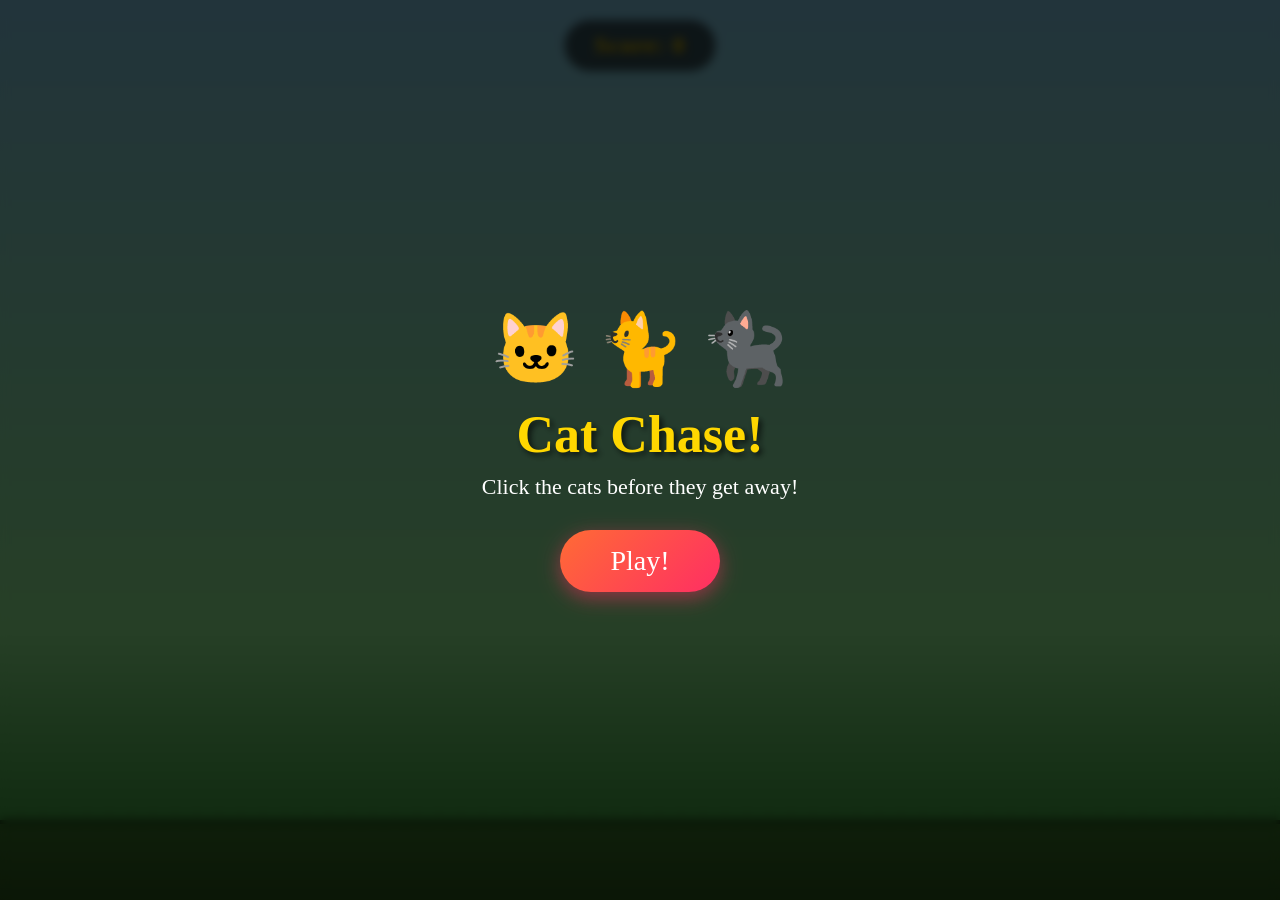
==== cat-game/index.html @ 6b372869 "Add Cat Chase! - interactive Tom & Jerry style cat clicking game Standalone web game where cats spaw" ====
<!DOCTYPE html>
<html lang="en">
<head>
<meta charset="UTF-8">
<meta name="viewport" content="width=device-width, initial-scale=1.0">
<title>Cat Chase! - Tom & Jerry Style</title>
<style>
  * { margin: 0; padding: 0; box-sizing: border-box; }

  body {
    overflow: hidden;
    background: linear-gradient(180deg, #87CEEB 0%, #98FB98 70%, #228B22 100%);
    height: 100vh;
    width: 100vw;
    cursor: url('data:image/svg+xml;utf8,<svg xmlns="http://www.w3.org/2000/svg" width="32" height="32" viewBox="0 0 32 32"><text y="28" font-size="28">🖐️</text></svg>') 16 16, auto;
    font-family: 'Comic Sans MS', 'Chalkboard SE', cursive;
    user-select: none;
  }

  #game-area {
    position: relative;
    width: 100vw;
    height: 100vh;
    overflow: hidden;
  }

  /* Ground */
  #ground {
    position: absolute;
    bottom: 0;
    width: 100%;
    height: 80px;
    background: linear-gradient(0deg, #2d5a1b, #3a7a2a);
    border-top: 4px solid #1a3d10;
  }
  #ground::before {
    content: '';
    position: absolute;
    top: -15px;
    width: 100%;
    height: 20px;
    background: repeating-linear-gradient(90deg, transparent, transparent 20px, #3a7a2a55 20px, #3a7a2a55 22px);
  }

  /* Clouds */
  .cloud {
    position: absolute;
    background: white;
    border-radius: 50px;
    opacity: 0.8;
    animation: drift linear infinite;
  }
  @keyframes drift {
    from { transform: translateX(-200px); }
    to { transform: translateX(calc(100vw + 200px)); }
  }

  /* Score */
  #score-board {
    position: fixed;
    top: 20px;
    left: 50%;
    transform: translateX(-50%);
    background: rgba(0,0,0,0.6);
    color: #FFD700;
    padding: 12px 30px;
    border-radius: 50px;
    font-size: 24px;
    font-weight: bold;
    z-index: 100;
    text-shadow: 2px 2px 4px rgba(0,0,0,0.5);
    backdrop-filter: blur(5px);
    letter-spacing: 1px;
  }

  /* Cat */
  .cat {
    position: absolute;
    font-size: 60px;
    cursor: pointer;
    transition: none;
    z-index: 10;
    filter: drop-shadow(2px 4px 3px rgba(0,0,0,0.3));
  }
  .cat:hover {
    filter: drop-shadow(2px 4px 6px rgba(0,0,0,0.5)) brightness(1.1);
  }

  .cat.idle {
    animation: catIdle 1.5s ease-in-out infinite;
  }
  @keyframes catIdle {
    0%, 100% { transform: translateY(0) scaleX(1); }
    50% { transform: translateY(-5px) scaleX(1); }
  }

  .cat.scared-jump {
    animation: scaredJump 0.4s ease-out forwards;
  }
  @keyframes scaredJump {
    0% { transform: translateY(0) scale(1) rotate(0deg); }
    30% { transform: translateY(-120px) scale(1.3) rotate(-15deg); }
    60% { transform: translateY(-100px) scale(1.2) rotate(10deg); }
    100% { transform: translateY(-80px) scale(1.15) rotate(0deg); }
  }

  .cat.run-right {
    animation: runRight 0.8s ease-in forwards;
  }
  @keyframes runRight {
    0% { transform: translateX(0) scaleX(-1) rotate(0deg); opacity: 1; }
    20% { transform: translateX(40px) scaleX(-1) rotate(-10deg); opacity: 1; }
    40% { transform: translateX(120px) scaleX(-1) rotate(5deg); opacity: 1; }
    60% { transform: translateX(280px) scaleX(-1) rotate(-8deg); opacity: 0.8; }
    80% { transform: translateX(500px) scaleX(-1) rotate(3deg); opacity: 0.5; }
    100% { transform: translateX(800px) scaleX(-1) rotate(0deg); opacity: 0; }
  }

  .cat.run-left {
    animation: runLeft 0.8s ease-in forwards;
  }
  @keyframes runLeft {
    0% { transform: translateX(0) scaleX(1) rotate(0deg); opacity: 1; }
    20% { transform: translateX(-40px) scaleX(1) rotate(10deg); opacity: 1; }
    40% { transform: translateX(-120px) scaleX(1) rotate(-5deg); opacity: 1; }
    60% { transform: translateX(-280px) scaleX(1) rotate(8deg); opacity: 0.8; }
    80% { transform: translateX(-500px) scaleX(1) rotate(-3deg); opacity: 0.5; }
    100% { transform: translateX(-800px) scaleX(1) rotate(0deg); opacity: 0; }
  }

  /* Dust cloud effect */
  .dust {
    position: absolute;
    pointer-events: none;
    font-size: 30px;
    opacity: 0;
    z-index: 5;
    animation: dustPoof 0.6s ease-out forwards;
  }
  @keyframes dustPoof {
    0% { opacity: 1; transform: scale(0.5) translateY(0); }
    50% { opacity: 0.7; transform: scale(1.5) translateY(-20px); }
    100% { opacity: 0; transform: scale(2) translateY(-40px); }
  }

  /* Exclamation marks on scare */
  .exclaim {
    position: absolute;
    pointer-events: none;
    font-size: 28px;
    font-weight: bold;
    color: #FF0000;
    z-index: 15;
    animation: exclaimPop 0.5s ease-out forwards;
    text-shadow: 1px 1px 2px rgba(0,0,0,0.5);
  }
  @keyframes exclaimPop {
    0% { opacity: 1; transform: scale(0.3) translateY(0); }
    40% { opacity: 1; transform: scale(1.4) translateY(-40px); }
    100% { opacity: 0; transform: scale(1) translateY(-70px); }
  }

  /* Speed lines */
  .speed-line {
    position: absolute;
    pointer-events: none;
    height: 3px;
    background: linear-gradient(90deg, rgba(0,0,0,0.4), transparent);
    z-index: 4;
    animation: speedFade 0.4s ease-out forwards;
    border-radius: 2px;
  }
  @keyframes speedFade {
    0% { opacity: 1; width: 60px; }
    100% { opacity: 0; width: 120px; }
  }

  /* Intro overlay */
  #intro {
    position: fixed;
    inset: 0;
    background: rgba(0,0,0,0.75);
    display: flex;
    flex-direction: column;
    align-items: center;
    justify-content: center;
    z-index: 1000;
    backdrop-filter: blur(5px);
  }
  #intro h1 {
    font-size: 52px;
    color: #FFD700;
    text-shadow: 3px 3px 6px rgba(0,0,0,0.7);
    margin-bottom: 10px;
  }
  #intro p {
    font-size: 22px;
    color: #fff;
    margin-bottom: 30px;
  }
  #intro button {
    font-family: inherit;
    font-size: 28px;
    padding: 15px 50px;
    border: none;
    border-radius: 50px;
    background: linear-gradient(135deg, #FF6B35, #FF2E63);
    color: #fff;
    cursor: pointer;
    box-shadow: 0 6px 20px rgba(255,46,99,0.5);
    transition: transform 0.2s, box-shadow 0.2s;
  }
  #intro button:hover {
    transform: scale(1.08);
    box-shadow: 0 8px 25px rgba(255,46,99,0.7);
  }
  #intro .cats-preview {
    font-size: 70px;
    margin-bottom: 15px;
    animation: bounce 1s ease-in-out infinite alternate;
  }
  @keyframes bounce {
    from { transform: translateY(0); }
    to { transform: translateY(-15px); }
  }

  /* Combo text */
  .combo-text {
    position: fixed;
    left: 50%;
    top: 40%;
    transform: translate(-50%, -50%);
    font-size: 48px;
    font-weight: bold;
    color: #FF2E63;
    text-shadow: 2px 2px 4px rgba(0,0,0,0.4);
    z-index: 50;
    pointer-events: none;
    animation: comboAnim 0.8s ease-out forwards;
  }
  @keyframes comboAnim {
    0% { opacity: 1; transform: translate(-50%, -50%) scale(0.5); }
    40% { opacity: 1; transform: translate(-50%, -50%) scale(1.3); }
    100% { opacity: 0; transform: translate(-50%, -70%) scale(1); }
  }
</style>
</head>
<body>

<div id="intro">
  <div class="cats-preview">🐱 🐈 🐈‍⬛</div>
  <h1>Cat Chase!</h1>
  <p>Click the cats before they get away!</p>
  <button onclick="startGame()">Play!</button>
</div>

<div id="game-area">
  <div id="score-board">Score: <span id="score">0</span></div>
  <div id="ground"></div>
</div>

<script>
// ---- Audio (Web Audio API - no external files needed) ----
const AudioCtx = window.AudioContext || window.webkitAudioContext;
let audioCtx;

function ensureAudio() {
  if (!audioCtx) audioCtx = new AudioCtx();
}

function playMeow() {
  ensureAudio();
  const ctx = audioCtx;
  const duration = 0.25;

  // Main meow oscillator
  const osc = ctx.createOscillator();
  const gain = ctx.createGain();
  osc.type = 'sine';
  osc.frequency.setValueAtTime(900 + Math.random() * 400, ctx.currentTime);
  osc.frequency.exponentialRampToValueAtTime(500 + Math.random() * 200, ctx.currentTime + duration);
  gain.gain.setValueAtTime(0.35, ctx.currentTime);
  gain.gain.exponentialRampToValueAtTime(0.01, ctx.currentTime + duration);
  osc.connect(gain).connect(ctx.destination);
  osc.start(ctx.currentTime);
  osc.stop(ctx.currentTime + duration);

  // Harmonic for realism
  const osc2 = ctx.createOscillator();
  const gain2 = ctx.createGain();
  osc2.type = 'triangle';
  osc2.frequency.setValueAtTime(1300 + Math.random() * 300, ctx.currentTime);
  osc2.frequency.exponentialRampToValueAtTime(700, ctx.currentTime + duration * 0.8);
  gain2.gain.setValueAtTime(0.15, ctx.currentTime);
  gain2.gain.exponentialRampToValueAtTime(0.01, ctx.currentTime + duration * 0.8);
  osc2.connect(gain2).connect(ctx.destination);
  osc2.start(ctx.currentTime);
  osc2.stop(ctx.currentTime + duration);
}

function playScaredMeow() {
  ensureAudio();
  const ctx = audioCtx;
  const duration = 0.4;

  // High-pitched scared yelp
  const osc = ctx.createOscillator();
  const gain = ctx.createGain();
  osc.type = 'sawtooth';
  osc.frequency.setValueAtTime(600, ctx.currentTime);
  osc.frequency.linearRampToValueAtTime(1800, ctx.currentTime + 0.05);
  osc.frequency.exponentialRampToValueAtTime(400, ctx.currentTime + duration);
  gain.gain.setValueAtTime(0.3, ctx.currentTime);
  gain.gain.setValueAtTime(0.3, ctx.currentTime + 0.1);
  gain.gain.exponentialRampToValueAtTime(0.01, ctx.currentTime + duration);
  osc.connect(gain).connect(ctx.destination);
  osc.start(ctx.currentTime);
  osc.stop(ctx.currentTime + duration);

  // Second yelp slightly delayed
  const osc2 = ctx.createOscillator();
  const gain2 = ctx.createGain();
  osc2.type = 'sine';
  osc2.frequency.setValueAtTime(1200, ctx.currentTime + 0.08);
  osc2.frequency.exponentialRampToValueAtTime(600, ctx.currentTime + duration);
  gain2.gain.setValueAtTime(0, ctx.currentTime);
  gain2.gain.linearRampToValueAtTime(0.25, ctx.currentTime + 0.1);
  gain2.gain.exponentialRampToValueAtTime(0.01, ctx.currentTime + duration);
  osc2.connect(gain2).connect(ctx.destination);
  osc2.start(ctx.currentTime + 0.08);
  osc2.stop(ctx.currentTime + duration);
}

function playRunSound() {
  ensureAudio();
  const ctx = audioCtx;
  // Cartoon running / bongo feet sound
  for (let i = 0; i < 6; i++) {
    const osc = ctx.createOscillator();
    const gain = ctx.createGain();
    osc.type = 'square';
    const t = ctx.currentTime + i * 0.07;
    osc.frequency.setValueAtTime(200 + Math.random() * 100, t);
    osc.frequency.exponentialRampToValueAtTime(80, t + 0.05);
    gain.gain.setValueAtTime(0.15, t);
    gain.gain.exponentialRampToValueAtTime(0.01, t + 0.06);
    osc.connect(gain).connect(ctx.destination);
    osc.start(t);
    osc.stop(t + 0.06);
  }
}

function playComboSound() {
  ensureAudio();
  const ctx = audioCtx;
  const notes = [523, 659, 784, 1047]; // C5, E5, G5, C6
  notes.forEach((freq, i) => {
    const osc = ctx.createOscillator();
    const gain = ctx.createGain();
    osc.type = 'sine';
    const t = ctx.currentTime + i * 0.1;
    osc.frequency.setValueAtTime(freq, t);
    gain.gain.setValueAtTime(0.2, t);
    gain.gain.exponentialRampToValueAtTime(0.01, t + 0.15);
    osc.connect(gain).connect(ctx.destination);
    osc.start(t);
    osc.stop(t + 0.15);
  });
}

// ---- Game State ----
const catEmojis = ['🐱', '🐈', '🐈‍⬛', '😺', '😸', '🙀'];
let score = 0;
let combo = 0;
let comboTimer = null;
let gameRunning = false;
let spawnInterval;
const gameArea = document.getElementById('game-area');
const scoreEl = document.getElementById('score');

// ---- Clouds ----
function spawnCloud() {
  const cloud = document.createElement('div');
  cloud.className = 'cloud';
  const size = 60 + Math.random() * 100;
  cloud.style.width = size + 'px';
  cloud.style.height = (size * 0.5) + 'px';
  cloud.style.top = (10 + Math.random() * 25) + '%';
  cloud.style.left = '-200px';
  const dur = 20 + Math.random() * 30;
  cloud.style.animationDuration = dur + 's';
  gameArea.appendChild(cloud);
  setTimeout(() => cloud.remove(), dur * 1000);
}

// ---- Spawn Cat ----
function spawnCat() {
  if (!gameRunning) return;

  const cat = document.createElement('div');
  cat.className = 'cat idle';
  cat.textContent = catEmojis[Math.floor(Math.random() * catEmojis.length)];

  const groundHeight = 80;
  const catSize = 60;
  const x = 50 + Math.random() * (window.innerWidth - 150);
  const y = window.innerHeight - groundHeight - catSize - Math.random() * (window.innerHeight * 0.5);

  cat.style.left = x + 'px';
  cat.style.top = y + 'px';

  // Random facing direction
  if (Math.random() > 0.5) {
    cat.style.transform = 'scaleX(-1)';
  }

  cat.addEventListener('click', (e) => onCatClick(e, cat));

  gameArea.appendChild(cat);

  // Cat walks away on its own after a while
  const lifespan = 3000 + Math.random() * 4000;
  setTimeout(() => {
    if (cat.parentNode && !cat.dataset.clicked) {
      cat.classList.remove('idle');
      cat.classList.add(Math.random() > 0.5 ? 'run-right' : 'run-left');
      combo = 0; // missed cat resets combo
      setTimeout(() => cat.remove(), 900);
    }
  }, lifespan);
}

// ---- Cat Click Handler ----
function onCatClick(e, cat) {
  if (cat.dataset.clicked) return;
  cat.dataset.clicked = 'true';

  // Score
  combo++;
  const points = combo >= 3 ? combo * 2 : 1;
  score += points;
  scoreEl.textContent = score;

  // Combo reset timer
  clearTimeout(comboTimer);
  comboTimer = setTimeout(() => { combo = 0; }, 2000);

  // Combo text
  if (combo >= 3) {
    playComboSound();
    const comboEl = document.createElement('div');
    comboEl.className = 'combo-text';
    comboEl.textContent = combo + 'x COMBO!';
    document.body.appendChild(comboEl);
    setTimeout(() => comboEl.remove(), 800);
  }

  // Sound: scared meow!
  playScaredMeow();

  // Exclamation marks
  for (let i = 0; i < 3; i++) {
    const ex = document.createElement('div');
    ex.className = 'exclaim';
    ex.textContent = '!';
    ex.style.left = (e.clientX - 15 + (Math.random() - 0.5) * 40) + 'px';
    ex.style.top = (e.clientY - 30 + (Math.random() - 0.5) * 30) + 'px';
    gameArea.appendChild(ex);
    setTimeout(() => ex.remove(), 600);
  }

  // Phase 1: Scared jump
  cat.classList.remove('idle');
  cat.classList.add('scared-jump');

  // Phase 2: Run away after jump
  setTimeout(() => {
    playRunSound();

    // Dust clouds
    for (let i = 0; i < 3; i++) {
      const dust = document.createElement('div');
      dust.className = 'dust';
      dust.textContent = '💨';
      dust.style.left = (cat.offsetLeft + 10 + i * 15) + 'px';
      dust.style.top = (cat.offsetTop + 30) + 'px';
      gameArea.appendChild(dust);
      setTimeout(() => dust.remove(), 700);
    }

    // Speed lines
    const runDir = cat.offsetLeft > window.innerWidth / 2 ? 'run-right' : 'run-left';
    for (let i = 0; i < 4; i++) {
      const line = document.createElement('div');
      line.className = 'speed-line';
      line.style.top = (cat.offsetTop + 15 + i * 12) + 'px';
      line.style.left = (cat.offsetLeft + (runDir === 'run-right' ? -20 : 40)) + 'px';
      if (runDir === 'run-left') {
        line.style.transform = 'rotate(180deg)';
      }
      gameArea.appendChild(line);
      setTimeout(() => line.remove(), 500);
    }

    cat.classList.remove('scared-jump');
    cat.classList.add(runDir);

    setTimeout(() => cat.remove(), 900);
  }, 400);
}

// ---- Start Game ----
function startGame() {
  ensureAudio();
  document.getElementById('intro').style.display = 'none';
  gameRunning = true;
  score = 0;
  scoreEl.textContent = '0';

  // Spawn cats at random intervals
  function scheduleNext() {
    if (!gameRunning) return;
    const delay = 800 + Math.random() * 1500;
    spawnInterval = setTimeout(() => {
      spawnCat();
      scheduleNext();
    }, delay);
  }
  scheduleNext();

  // Initial cats
  setTimeout(spawnCat, 200);
  setTimeout(spawnCat, 600);

  // Clouds
  spawnCloud();
  setInterval(spawnCloud, 8000);
}

// ---- Resize handling ----
window.addEventListener('resize', () => {
  // Remove cats that are off-screen
  document.querySelectorAll('.cat').forEach(cat => {
    if (cat.offsetLeft > window.innerWidth || cat.offsetTop > window.innerHeight) {
      cat.remove();
    }
  });
});
</script>
</body>
</html>
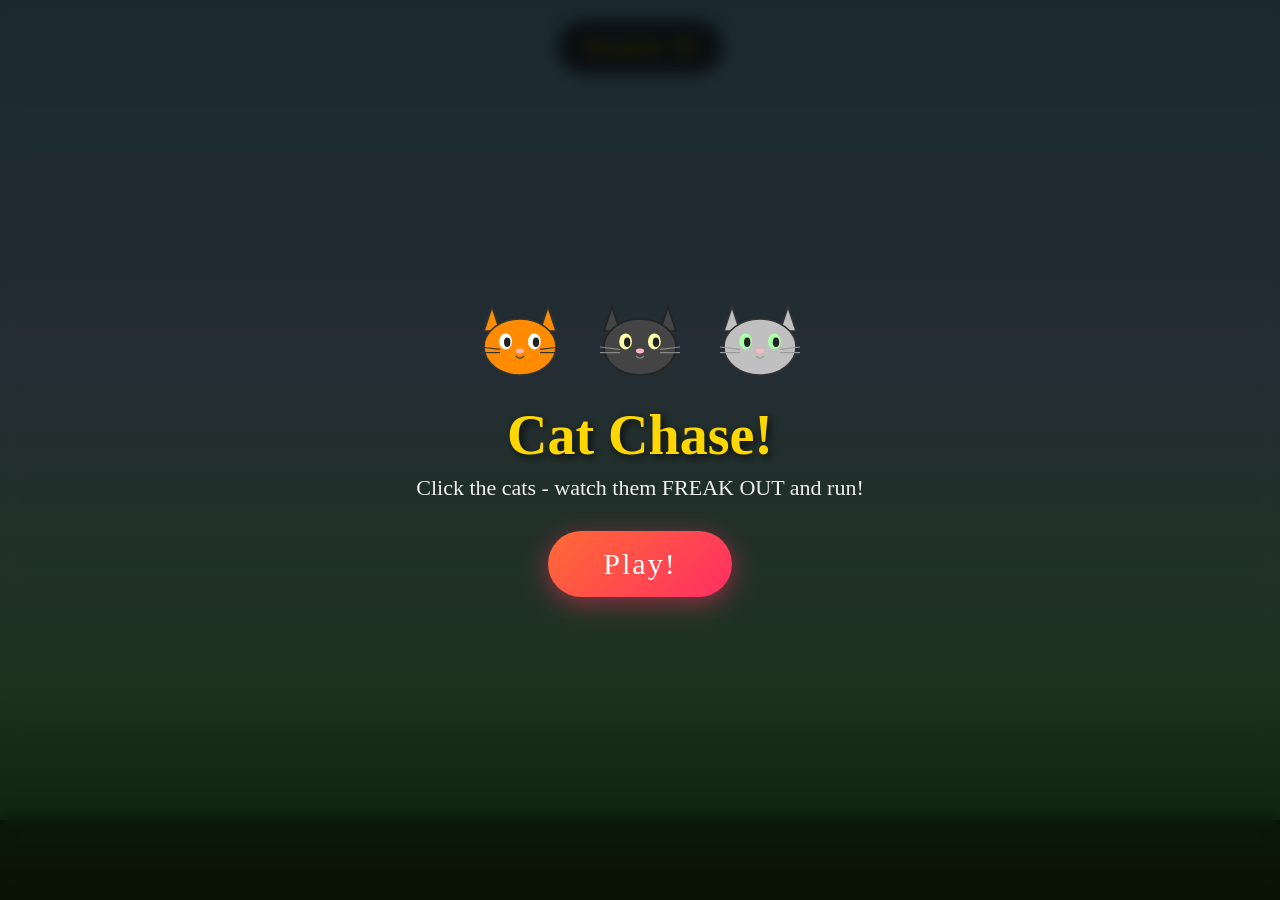
==== commit 603eba9a: "Revamp Cat Chase with cartoon SVG cats and realistic meow sounds - SVG-drawn cartoon cats with body," ====
--- a/cat-game/index.html
+++ b/cat-game/index.html
@@ -4,253 +4,60 @@
 <meta charset="UTF-8">
 <meta name="viewport" content="width=device-width, initial-scale=1.0">
 <title>Cat Chase! - Tom & Jerry Style</title>
-<style>
-  * { margin: 0; padding: 0; box-sizing: border-box; }
-
-  body {
-    overflow: hidden;
-    background: linear-gradient(180deg, #87CEEB 0%, #98FB98 70%, #228B22 100%);
-    height: 100vh;
-    width: 100vw;
-    cursor: url('data:image/svg+xml;utf8,<svg xmlns="http://www.w3.org/2000/svg" width="32" height="32" viewBox="0 0 32 32"><text y="28" font-size="28">🖐️</text></svg>') 16 16, auto;
-    font-family: 'Comic Sans MS', 'Chalkboard SE', cursive;
-    user-select: none;
-  }
-
-  #game-area {
-    position: relative;
-    width: 100vw;
-    height: 100vh;
-    overflow: hidden;
-  }
-
-  /* Ground */
-  #ground {
-    position: absolute;
-    bottom: 0;
-    width: 100%;
-    height: 80px;
-    background: linear-gradient(0deg, #2d5a1b, #3a7a2a);
-    border-top: 4px solid #1a3d10;
-  }
-  #ground::before {
-    content: '';
-    position: absolute;
-    top: -15px;
-    width: 100%;
-    height: 20px;
-    background: repeating-linear-gradient(90deg, transparent, transparent 20px, #3a7a2a55 20px, #3a7a2a55 22px);
-  }
-
-  /* Clouds */
-  .cloud {
-    position: absolute;
-    background: white;
-    border-radius: 50px;
-    opacity: 0.8;
-    animation: drift linear infinite;
-  }
-  @keyframes drift {
-    from { transform: translateX(-200px); }
-    to { transform: translateX(calc(100vw + 200px)); }
-  }
-
-  /* Score */
-  #score-board {
-    position: fixed;
-    top: 20px;
-    left: 50%;
-    transform: translateX(-50%);
-    background: rgba(0,0,0,0.6);
-    color: #FFD700;
-    padding: 12px 30px;
-    border-radius: 50px;
-    font-size: 24px;
-    font-weight: bold;
-    z-index: 100;
-    text-shadow: 2px 2px 4px rgba(0,0,0,0.5);
-    backdrop-filter: blur(5px);
-    letter-spacing: 1px;
-  }
-
-  /* Cat */
-  .cat {
-    position: absolute;
-    font-size: 60px;
-    cursor: pointer;
-    transition: none;
-    z-index: 10;
-    filter: drop-shadow(2px 4px 3px rgba(0,0,0,0.3));
-  }
-  .cat:hover {
-    filter: drop-shadow(2px 4px 6px rgba(0,0,0,0.5)) brightness(1.1);
-  }
-
-  .cat.idle {
-    animation: catIdle 1.5s ease-in-out infinite;
-  }
-  @keyframes catIdle {
-    0%, 100% { transform: translateY(0) scaleX(1); }
-    50% { transform: translateY(-5px) scaleX(1); }
-  }
-
-  .cat.scared-jump {
-    animation: scaredJump 0.4s ease-out forwards;
-  }
-  @keyframes scaredJump {
-    0% { transform: translateY(0) scale(1) rotate(0deg); }
-    30% { transform: translateY(-120px) scale(1.3) rotate(-15deg); }
-    60% { transform: translateY(-100px) scale(1.2) rotate(10deg); }
-    100% { transform: translateY(-80px) scale(1.15) rotate(0deg); }
-  }
-
-  .cat.run-right {
-    animation: runRight 0.8s ease-in forwards;
-  }
-  @keyframes runRight {
-    0% { transform: translateX(0) scaleX(-1) rotate(0deg); opacity: 1; }
-    20% { transform: translateX(40px) scaleX(-1) rotate(-10deg); opacity: 1; }
-    40% { transform: translateX(120px) scaleX(-1) rotate(5deg); opacity: 1; }
-    60% { transform: translateX(280px) scaleX(-1) rotate(-8deg); opacity: 0.8; }
-    80% { transform: translateX(500px) scaleX(-1) rotate(3deg); opacity: 0.5; }
-    100% { transform: translateX(800px) scaleX(-1) rotate(0deg); opacity: 0; }
-  }
-
-  .cat.run-left {
-    animation: runLeft 0.8s ease-in forwards;
-  }
-  @keyframes runLeft {
-    0% { transform: translateX(0) scaleX(1) rotate(0deg); opacity: 1; }
-    20% { transform: translateX(-40px) scaleX(1) rotate(10deg); opacity: 1; }
-    40% { transform: translateX(-120px) scaleX(1) rotate(-5deg); opacity: 1; }
-    60% { transform: translateX(-280px) scaleX(1) rotate(8deg); opacity: 0.8; }
-    80% { transform: translateX(-500px) scaleX(1) rotate(-3deg); opacity: 0.5; }
-    100% { transform: translateX(-800px) scaleX(1) rotate(0deg); opacity: 0; }
-  }
-
-  /* Dust cloud effect */
-  .dust {
-    position: absolute;
-    pointer-events: none;
-    font-size: 30px;
-    opacity: 0;
-    z-index: 5;
-    animation: dustPoof 0.6s ease-out forwards;
-  }
-  @keyframes dustPoof {
-    0% { opacity: 1; transform: scale(0.5) translateY(0); }
-    50% { opacity: 0.7; transform: scale(1.5) translateY(-20px); }
-    100% { opacity: 0; transform: scale(2) translateY(-40px); }
-  }
-
-  /* Exclamation marks on scare */
-  .exclaim {
-    position: absolute;
-    pointer-events: none;
-    font-size: 28px;
-    font-weight: bold;
-    color: #FF0000;
-    z-index: 15;
-    animation: exclaimPop 0.5s ease-out forwards;
-    text-shadow: 1px 1px 2px rgba(0,0,0,0.5);
-  }
-  @keyframes exclaimPop {
-    0% { opacity: 1; transform: scale(0.3) translateY(0); }
-    40% { opacity: 1; transform: scale(1.4) translateY(-40px); }
-    100% { opacity: 0; transform: scale(1) translateY(-70px); }
-  }
-
-  /* Speed lines */
-  .speed-line {
-    position: absolute;
-    pointer-events: none;
-    height: 3px;
-    background: linear-gradient(90deg, rgba(0,0,0,0.4), transparent);
-    z-index: 4;
-    animation: speedFade 0.4s ease-out forwards;
-    border-radius: 2px;
-  }
-  @keyframes speedFade {
-    0% { opacity: 1; width: 60px; }
-    100% { opacity: 0; width: 120px; }
-  }
-
-  /* Intro overlay */
-  #intro {
-    position: fixed;
-    inset: 0;
-    background: rgba(0,0,0,0.75);
-    display: flex;
-    flex-direction: column;
-    align-items: center;
-    justify-content: center;
-    z-index: 1000;
-    backdrop-filter: blur(5px);
-  }
-  #intro h1 {
-    font-size: 52px;
-    color: #FFD700;
-    text-shadow: 3px 3px 6px rgba(0,0,0,0.7);
-    margin-bottom: 10px;
-  }
-  #intro p {
-    font-size: 22px;
-    color: #fff;
-    margin-bottom: 30px;
-  }
-  #intro button {
-    font-family: inherit;
-    font-size: 28px;
-    padding: 15px 50px;
-    border: none;
-    border-radius: 50px;
-    background: linear-gradient(135deg, #FF6B35, #FF2E63);
-    color: #fff;
-    cursor: pointer;
-    box-shadow: 0 6px 20px rgba(255,46,99,0.5);
-    transition: transform 0.2s, box-shadow 0.2s;
-  }
-  #intro button:hover {
-    transform: scale(1.08);
-    box-shadow: 0 8px 25px rgba(255,46,99,0.7);
-  }
-  #intro .cats-preview {
-    font-size: 70px;
-    margin-bottom: 15px;
-    animation: bounce 1s ease-in-out infinite alternate;
-  }
-  @keyframes bounce {
-    from { transform: translateY(0); }
-    to { transform: translateY(-15px); }
-  }
-
-  /* Combo text */
-  .combo-text {
-    position: fixed;
-    left: 50%;
-    top: 40%;
-    transform: translate(-50%, -50%);
-    font-size: 48px;
-    font-weight: bold;
-    color: #FF2E63;
-    text-shadow: 2px 2px 4px rgba(0,0,0,0.4);
-    z-index: 50;
-    pointer-events: none;
-    animation: comboAnim 0.8s ease-out forwards;
-  }
-  @keyframes comboAnim {
-    0% { opacity: 1; transform: translate(-50%, -50%) scale(0.5); }
-    40% { opacity: 1; transform: translate(-50%, -50%) scale(1.3); }
-    100% { opacity: 0; transform: translate(-50%, -70%) scale(1); }
-  }
-</style>
+<link rel="stylesheet" href="style.css">
 </head>
 <body>
 
 <div id="intro">
-  <div class="cats-preview">🐱 🐈 🐈‍⬛</div>
+  <div class="cats-preview">
+    <svg class="preview-cat" viewBox="0 0 120 100" width="100" height="80">
+      <polygon points="15,35 25,5 35,35" fill="#FF8C00" stroke="#333" stroke-width="2"/>
+      <polygon points="85,35 95,5 105,35" fill="#FF8C00" stroke="#333" stroke-width="2"/>
+      <ellipse cx="60" cy="55" rx="45" ry="35" fill="#FF8C00" stroke="#333" stroke-width="2"/>
+      <ellipse cx="42" cy="48" rx="8" ry="10" fill="white"/>
+      <ellipse cx="78" cy="48" rx="8" ry="10" fill="white"/>
+      <ellipse cx="44" cy="49" rx="4" ry="6" fill="#222"/>
+      <ellipse cx="80" cy="49" rx="4" ry="6" fill="#222"/>
+      <ellipse cx="60" cy="60" rx="5" ry="3" fill="#FFB6C1"/>
+      <line x1="10" y1="55" x2="35" y2="58" stroke="#333" stroke-width="1.5"/>
+      <line x1="10" y1="62" x2="35" y2="62" stroke="#333" stroke-width="1.5"/>
+      <line x1="85" y1="58" x2="110" y2="55" stroke="#333" stroke-width="1.5"/>
+      <line x1="85" y1="62" x2="110" y2="62" stroke="#333" stroke-width="1.5"/>
+      <path d="M55,66 Q60,72 65,66" stroke="#333" stroke-width="1.5" fill="none"/>
+    </svg>
+    <svg class="preview-cat" viewBox="0 0 120 100" width="100" height="80">
+      <polygon points="15,35 25,5 35,35" fill="#444" stroke="#222" stroke-width="2"/>
+      <polygon points="85,35 95,5 105,35" fill="#444" stroke="#222" stroke-width="2"/>
+      <ellipse cx="60" cy="55" rx="45" ry="35" fill="#444" stroke="#222" stroke-width="2"/>
+      <ellipse cx="42" cy="48" rx="8" ry="10" fill="#FFFFAA"/>
+      <ellipse cx="78" cy="48" rx="8" ry="10" fill="#FFFFAA"/>
+      <ellipse cx="44" cy="49" rx="4" ry="6" fill="#222"/>
+      <ellipse cx="80" cy="49" rx="4" ry="6" fill="#222"/>
+      <ellipse cx="60" cy="60" rx="5" ry="3" fill="#FFB6C1"/>
+      <line x1="10" y1="55" x2="35" y2="58" stroke="#888" stroke-width="1.5"/>
+      <line x1="10" y1="62" x2="35" y2="62" stroke="#888" stroke-width="1.5"/>
+      <line x1="85" y1="58" x2="110" y2="55" stroke="#888" stroke-width="1.5"/>
+      <line x1="85" y1="62" x2="110" y2="62" stroke="#888" stroke-width="1.5"/>
+      <path d="M55,66 Q60,72 65,66" stroke="#888" stroke-width="1.5" fill="none"/>
+    </svg>
+    <svg class="preview-cat" viewBox="0 0 120 100" width="100" height="80">
+      <polygon points="15,35 25,5 35,35" fill="#C0C0C0" stroke="#333" stroke-width="2"/>
+      <polygon points="85,35 95,5 105,35" fill="#C0C0C0" stroke="#333" stroke-width="2"/>
+      <ellipse cx="60" cy="55" rx="45" ry="35" fill="#C0C0C0" stroke="#333" stroke-width="2"/>
+      <ellipse cx="42" cy="48" rx="8" ry="10" fill="#AAFFAA"/>
+      <ellipse cx="78" cy="48" rx="8" ry="10" fill="#AAFFAA"/>
+      <ellipse cx="44" cy="49" rx="4" ry="6" fill="#222"/>
+      <ellipse cx="80" cy="49" rx="4" ry="6" fill="#222"/>
+      <ellipse cx="60" cy="60" rx="5" ry="3" fill="#FFB6C1"/>
+      <line x1="10" y1="55" x2="35" y2="58" stroke="#999" stroke-width="1.5"/>
+      <line x1="10" y1="62" x2="35" y2="62" stroke="#999" stroke-width="1.5"/>
+      <line x1="85" y1="58" x2="110" y2="55" stroke="#999" stroke-width="1.5"/>
+      <line x1="85" y1="62" x2="110" y2="62" stroke="#999" stroke-width="1.5"/>
+      <path d="M55,66 Q60,72 65,66" stroke="#999" stroke-width="1.5" fill="none"/>
+    </svg>
+  </div>
   <h1>Cat Chase!</h1>
-  <p>Click the cats before they get away!</p>
+  <p>Click the cats - watch them FREAK OUT and run!</p>
   <button onclick="startGame()">Play!</button>
 </div>
 
@@ -259,293 +66,8 @@
   <div id="ground"></div>
 </div>
 
-<script>
-// ---- Audio (Web Audio API - no external files needed) ----
-const AudioCtx = window.AudioContext || window.webkitAudioContext;
-let audioCtx;
-
-function ensureAudio() {
-  if (!audioCtx) audioCtx = new AudioCtx();
-}
-
-function playMeow() {
-  ensureAudio();
-  const ctx = audioCtx;
-  const duration = 0.25;
-
-  // Main meow oscillator
-  const osc = ctx.createOscillator();
-  const gain = ctx.createGain();
-  osc.type = 'sine';
-  osc.frequency.setValueAtTime(900 + Math.random() * 400, ctx.currentTime);
-  osc.frequency.exponentialRampToValueAtTime(500 + Math.random() * 200, ctx.currentTime + duration);
-  gain.gain.setValueAtTime(0.35, ctx.currentTime);
-  gain.gain.exponentialRampToValueAtTime(0.01, ctx.currentTime + duration);
-  osc.connect(gain).connect(ctx.destination);
-  osc.start(ctx.currentTime);
-  osc.stop(ctx.currentTime + duration);
-
-  // Harmonic for realism
-  const osc2 = ctx.createOscillator();
-  const gain2 = ctx.createGain();
-  osc2.type = 'triangle';
-  osc2.frequency.setValueAtTime(1300 + Math.random() * 300, ctx.currentTime);
-  osc2.frequency.exponentialRampToValueAtTime(700, ctx.currentTime + duration * 0.8);
-  gain2.gain.setValueAtTime(0.15, ctx.currentTime);
-  gain2.gain.exponentialRampToValueAtTime(0.01, ctx.currentTime + duration * 0.8);
-  osc2.connect(gain2).connect(ctx.destination);
-  osc2.start(ctx.currentTime);
-  osc2.stop(ctx.currentTime + duration);
-}
-
-function playScaredMeow() {
-  ensureAudio();
-  const ctx = audioCtx;
-  const duration = 0.4;
-
-  // High-pitched scared yelp
-  const osc = ctx.createOscillator();
-  const gain = ctx.createGain();
-  osc.type = 'sawtooth';
-  osc.frequency.setValueAtTime(600, ctx.currentTime);
-  osc.frequency.linearRampToValueAtTime(1800, ctx.currentTime + 0.05);
-  osc.frequency.exponentialRampToValueAtTime(400, ctx.currentTime + duration);
-  gain.gain.setValueAtTime(0.3, ctx.currentTime);
-  gain.gain.setValueAtTime(0.3, ctx.currentTime + 0.1);
-  gain.gain.exponentialRampToValueAtTime(0.01, ctx.currentTime + duration);
-  osc.connect(gain).connect(ctx.destination);
-  osc.start(ctx.currentTime);
-  osc.stop(ctx.currentTime + duration);
-
-  // Second yelp slightly delayed
-  const osc2 = ctx.createOscillator();
-  const gain2 = ctx.createGain();
-  osc2.type = 'sine';
-  osc2.frequency.setValueAtTime(1200, ctx.currentTime + 0.08);
-  osc2.frequency.exponentialRampToValueAtTime(600, ctx.currentTime + duration);
-  gain2.gain.setValueAtTime(0, ctx.currentTime);
-  gain2.gain.linearRampToValueAtTime(0.25, ctx.currentTime + 0.1);
-  gain2.gain.exponentialRampToValueAtTime(0.01, ctx.currentTime + duration);
-  osc2.connect(gain2).connect(ctx.destination);
-  osc2.start(ctx.currentTime + 0.08);
-  osc2.stop(ctx.currentTime + duration);
-}
-
-function playRunSound() {
-  ensureAudio();
-  const ctx = audioCtx;
-  // Cartoon running / bongo feet sound
-  for (let i = 0; i < 6; i++) {
-    const osc = ctx.createOscillator();
-    const gain = ctx.createGain();
-    osc.type = 'square';
-    const t = ctx.currentTime + i * 0.07;
-    osc.frequency.setValueAtTime(200 + Math.random() * 100, t);
-    osc.frequency.exponentialRampToValueAtTime(80, t + 0.05);
-    gain.gain.setValueAtTime(0.15, t);
-    gain.gain.exponentialRampToValueAtTime(0.01, t + 0.06);
-    osc.connect(gain).connect(ctx.destination);
-    osc.start(t);
-    osc.stop(t + 0.06);
-  }
-}
-
-function playComboSound() {
-  ensureAudio();
-  const ctx = audioCtx;
-  const notes = [523, 659, 784, 1047]; // C5, E5, G5, C6
-  notes.forEach((freq, i) => {
-    const osc = ctx.createOscillator();
-    const gain = ctx.createGain();
-    osc.type = 'sine';
-    const t = ctx.currentTime + i * 0.1;
-    osc.frequency.setValueAtTime(freq, t);
-    gain.gain.setValueAtTime(0.2, t);
-    gain.gain.exponentialRampToValueAtTime(0.01, t + 0.15);
-    osc.connect(gain).connect(ctx.destination);
-    osc.start(t);
-    osc.stop(t + 0.15);
-  });
-}
-
-// ---- Game State ----
-const catEmojis = ['🐱', '🐈', '🐈‍⬛', '😺', '😸', '🙀'];
-let score = 0;
-let combo = 0;
-let comboTimer = null;
-let gameRunning = false;
-let spawnInterval;
-const gameArea = document.getElementById('game-area');
-const scoreEl = document.getElementById('score');
-
-// ---- Clouds ----
-function spawnCloud() {
-  const cloud = document.createElement('div');
-  cloud.className = 'cloud';
-  const size = 60 + Math.random() * 100;
-  cloud.style.width = size + 'px';
-  cloud.style.height = (size * 0.5) + 'px';
-  cloud.style.top = (10 + Math.random() * 25) + '%';
-  cloud.style.left = '-200px';
-  const dur = 20 + Math.random() * 30;
-  cloud.style.animationDuration = dur + 's';
-  gameArea.appendChild(cloud);
-  setTimeout(() => cloud.remove(), dur * 1000);
-}
-
-// ---- Spawn Cat ----
-function spawnCat() {
-  if (!gameRunning) return;
-
-  const cat = document.createElement('div');
-  cat.className = 'cat idle';
-  cat.textContent = catEmojis[Math.floor(Math.random() * catEmojis.length)];
-
-  const groundHeight = 80;
-  const catSize = 60;
-  const x = 50 + Math.random() * (window.innerWidth - 150);
-  const y = window.innerHeight - groundHeight - catSize - Math.random() * (window.innerHeight * 0.5);
-
-  cat.style.left = x + 'px';
-  cat.style.top = y + 'px';
-
-  // Random facing direction
-  if (Math.random() > 0.5) {
-    cat.style.transform = 'scaleX(-1)';
-  }
-
-  cat.addEventListener('click', (e) => onCatClick(e, cat));
-
-  gameArea.appendChild(cat);
-
-  // Cat walks away on its own after a while
-  const lifespan = 3000 + Math.random() * 4000;
-  setTimeout(() => {
-    if (cat.parentNode && !cat.dataset.clicked) {
-      cat.classList.remove('idle');
-      cat.classList.add(Math.random() > 0.5 ? 'run-right' : 'run-left');
-      combo = 0; // missed cat resets combo
-      setTimeout(() => cat.remove(), 900);
-    }
-  }, lifespan);
-}
-
-// ---- Cat Click Handler ----
-function onCatClick(e, cat) {
-  if (cat.dataset.clicked) return;
-  cat.dataset.clicked = 'true';
-
-  // Score
-  combo++;
-  const points = combo >= 3 ? combo * 2 : 1;
-  score += points;
-  scoreEl.textContent = score;
-
-  // Combo reset timer
-  clearTimeout(comboTimer);
-  comboTimer = setTimeout(() => { combo = 0; }, 2000);
-
-  // Combo text
-  if (combo >= 3) {
-    playComboSound();
-    const comboEl = document.createElement('div');
-    comboEl.className = 'combo-text';
-    comboEl.textContent = combo + 'x COMBO!';
-    document.body.appendChild(comboEl);
-    setTimeout(() => comboEl.remove(), 800);
-  }
-
-  // Sound: scared meow!
-  playScaredMeow();
-
-  // Exclamation marks
-  for (let i = 0; i < 3; i++) {
-    const ex = document.createElement('div');
-    ex.className = 'exclaim';
-    ex.textContent = '!';
-    ex.style.left = (e.clientX - 15 + (Math.random() - 0.5) * 40) + 'px';
-    ex.style.top = (e.clientY - 30 + (Math.random() - 0.5) * 30) + 'px';
-    gameArea.appendChild(ex);
-    setTimeout(() => ex.remove(), 600);
-  }
-
-  // Phase 1: Scared jump
-  cat.classList.remove('idle');
-  cat.classList.add('scared-jump');
-
-  // Phase 2: Run away after jump
-  setTimeout(() => {
-    playRunSound();
-
-    // Dust clouds
-    for (let i = 0; i < 3; i++) {
-      const dust = document.createElement('div');
-      dust.className = 'dust';
-      dust.textContent = '💨';
-      dust.style.left = (cat.offsetLeft + 10 + i * 15) + 'px';
-      dust.style.top = (cat.offsetTop + 30) + 'px';
-      gameArea.appendChild(dust);
-      setTimeout(() => dust.remove(), 700);
-    }
-
-    // Speed lines
-    const runDir = cat.offsetLeft > window.innerWidth / 2 ? 'run-right' : 'run-left';
-    for (let i = 0; i < 4; i++) {
-      const line = document.createElement('div');
-      line.className = 'speed-line';
-      line.style.top = (cat.offsetTop + 15 + i * 12) + 'px';
-      line.style.left = (cat.offsetLeft + (runDir === 'run-right' ? -20 : 40)) + 'px';
-      if (runDir === 'run-left') {
-        line.style.transform = 'rotate(180deg)';
-      }
-      gameArea.appendChild(line);
-      setTimeout(() => line.remove(), 500);
-    }
-
-    cat.classList.remove('scared-jump');
-    cat.classList.add(runDir);
-
-    setTimeout(() => cat.remove(), 900);
-  }, 400);
-}
-
-// ---- Start Game ----
-function startGame() {
-  ensureAudio();
-  document.getElementById('intro').style.display = 'none';
-  gameRunning = true;
-  score = 0;
-  scoreEl.textContent = '0';
-
-  // Spawn cats at random intervals
-  function scheduleNext() {
-    if (!gameRunning) return;
-    const delay = 800 + Math.random() * 1500;
-    spawnInterval = setTimeout(() => {
-      spawnCat();
-      scheduleNext();
-    }, delay);
-  }
-  scheduleNext();
-
-  // Initial cats
-  setTimeout(spawnCat, 200);
-  setTimeout(spawnCat, 600);
-
-  // Clouds
-  spawnCloud();
-  setInterval(spawnCloud, 8000);
-}
-
-// ---- Resize handling ----
-window.addEventListener('resize', () => {
-  // Remove cats that are off-screen
-  document.querySelectorAll('.cat').forEach(cat => {
-    if (cat.offsetLeft > window.innerWidth || cat.offsetTop > window.innerHeight) {
-      cat.remove();
-    }
-  });
-});
-</script>
+<script src="audio.js"></script>
+<script src="cats.js"></script>
+<script src="game.js"></script>
 </body>
 </html>
--- a/cat-game/style.css
+++ b/cat-game/style.css
@@ -0,0 +1,384 @@
+* { margin: 0; padding: 0; box-sizing: border-box; }
+
+body {
+  overflow: hidden;
+  background: linear-gradient(180deg, #87CEEB 0%, #B0E0FF 40%, #98FB98 75%, #228B22 100%);
+  height: 100vh;
+  width: 100vw;
+  cursor: pointer;
+  font-family: 'Comic Sans MS', 'Chalkboard SE', cursive;
+  user-select: none;
+}
+
+#game-area {
+  position: relative;
+  width: 100vw;
+  height: 100vh;
+  overflow: hidden;
+}
+
+/* ---- Ground ---- */
+#ground {
+  position: absolute;
+  bottom: 0;
+  width: 100%;
+  height: 80px;
+  background: linear-gradient(0deg, #2d5a1b, #3a7a2a);
+  border-top: 4px solid #1a3d10;
+}
+
+/* ---- Clouds ---- */
+.cloud {
+  position: absolute;
+  background: white;
+  border-radius: 50px;
+  opacity: 0.8;
+  animation: drift linear infinite;
+}
+@keyframes drift {
+  from { transform: translateX(-200px); }
+  to { transform: translateX(calc(100vw + 200px)); }
+}
+
+/* ---- Score Board ---- */
+#score-board {
+  position: fixed;
+  top: 20px;
+  left: 50%;
+  transform: translateX(-50%);
+  background: rgba(0,0,0,0.65);
+  color: #FFD700;
+  padding: 12px 30px;
+  border-radius: 50px;
+  font-size: 26px;
+  font-weight: bold;
+  z-index: 100;
+  text-shadow: 2px 2px 4px rgba(0,0,0,0.5);
+  backdrop-filter: blur(5px);
+  letter-spacing: 2px;
+}
+
+/* ==== CAT ==== */
+.cat-container {
+  position: absolute;
+  z-index: 10;
+  cursor: pointer;
+  filter: drop-shadow(3px 5px 4px rgba(0,0,0,0.35));
+  transition: filter 0.15s;
+}
+.cat-container:hover {
+  filter: drop-shadow(3px 5px 8px rgba(0,0,0,0.5)) brightness(1.1);
+}
+
+/* Idle: gentle breathing + tail sway */
+.cat-container.idle {
+  animation: catBreathe 2s ease-in-out infinite;
+}
+.cat-container.idle .cat-tail {
+  animation: tailSway 1.2s ease-in-out infinite alternate;
+  transform-origin: bottom left;
+}
+@keyframes catBreathe {
+  0%, 100% { transform: translateY(0) scaleY(1); }
+  50% { transform: translateY(-3px) scaleY(1.03); }
+}
+@keyframes tailSway {
+  0% { transform: rotate(-15deg); }
+  100% { transform: rotate(15deg); }
+}
+
+/* Prowl: sneaky walk */
+.cat-container.prowl {
+  animation: prowlWalk 0.4s ease-in-out infinite alternate;
+}
+.cat-container.prowl .cat-legs {
+  animation: legWalk 0.25s linear infinite;
+}
+@keyframes prowlWalk {
+  0% { transform: translateY(0) rotate(-1deg); }
+  100% { transform: translateY(-4px) rotate(1deg); }
+}
+@keyframes legWalk {
+  0% { transform: skewX(0deg); }
+  25% { transform: skewX(8deg); }
+  50% { transform: skewX(0deg); }
+  75% { transform: skewX(-8deg); }
+  100% { transform: skewX(0deg); }
+}
+
+/* Scared Jump - classic Tom & Jerry startle */
+.cat-container.scared {
+  animation: tomScaredJump 0.5s cubic-bezier(0.2, 0, 0.2, 1) forwards;
+}
+@keyframes tomScaredJump {
+  0% {
+    transform: translateY(0) scale(1, 1) rotate(0deg);
+  }
+  8% {
+    /* Squash down first - anticipation */
+    transform: translateY(10px) scale(1.3, 0.6) rotate(0deg);
+  }
+  25% {
+    /* LAUNCH UP - stretch tall */
+    transform: translateY(-180px) scale(0.7, 1.5) rotate(-10deg);
+  }
+  35% {
+    transform: translateY(-200px) scale(0.85, 1.2) rotate(8deg);
+  }
+  50% {
+    transform: translateY(-170px) scale(1.1, 0.9) rotate(-5deg);
+  }
+  65% {
+    transform: translateY(-185px) scale(0.9, 1.1) rotate(3deg);
+  }
+  80% {
+    transform: translateY(-160px) scale(1, 1) rotate(-2deg);
+  }
+  100% {
+    transform: translateY(-150px) scale(1, 1) rotate(0deg);
+  }
+}
+
+/* Fur puffed out (scared) - the SVG body scales up */
+.cat-container.scared .cat-body {
+  animation: furPuff 0.3s ease-out forwards;
+}
+@keyframes furPuff {
+  0% { transform: scale(1); }
+  30% { transform: scale(1.25); }
+  100% { transform: scale(1.15); }
+}
+
+/* Eyes go wide when scared */
+.cat-container.scared .cat-eye-pupil {
+  animation: eyesWide 0.2s ease-out forwards;
+}
+@keyframes eyesWide {
+  0% { r: 4; }
+  100% { r: 2; }
+}
+
+/* Tom & Jerry cartoon RUN - spinning legs, stretched body */
+.cat-container.run-right {
+  animation: cartoonRunRight 1s cubic-bezier(0.1, 0, 0.3, 1) forwards;
+}
+.cat-container.run-left {
+  animation: cartoonRunLeft 1s cubic-bezier(0.1, 0, 0.3, 1) forwards;
+}
+
+@keyframes cartoonRunRight {
+  0% {
+    transform: translateX(0) translateY(-150px) scaleX(-1) scale(1);
+    opacity: 1;
+  }
+  5% {
+    /* Squash before sprint */
+    transform: translateX(0) translateY(-140px) scaleX(-1) scale(1.3, 0.7);
+    opacity: 1;
+  }
+  15% {
+    /* ZOOM stretch */
+    transform: translateX(80px) translateY(-120px) scaleX(-1) scale(0.6, 1.4);
+    opacity: 1;
+  }
+  30% {
+    transform: translateX(200px) translateY(-80px) scaleX(-1) scale(1.1, 0.9);
+    opacity: 1;
+  }
+  50% {
+    transform: translateX(450px) translateY(-40px) scaleX(-1) scale(0.8, 1.2);
+    opacity: 0.9;
+  }
+  70% {
+    transform: translateX(750px) translateY(-10px) scaleX(-1) scale(1);
+    opacity: 0.6;
+  }
+  100% {
+    transform: translateX(1200px) translateY(0) scaleX(-1) scale(0.7);
+    opacity: 0;
+  }
+}
+
+@keyframes cartoonRunLeft {
+  0% {
+    transform: translateX(0) translateY(-150px) scaleX(1) scale(1);
+    opacity: 1;
+  }
+  5% {
+    transform: translateX(0) translateY(-140px) scaleX(1) scale(1.3, 0.7);
+    opacity: 1;
+  }
+  15% {
+    transform: translateX(-80px) translateY(-120px) scaleX(1) scale(0.6, 1.4);
+    opacity: 1;
+  }
+  30% {
+    transform: translateX(-200px) translateY(-80px) scaleX(1) scale(1.1, 0.9);
+    opacity: 1;
+  }
+  50% {
+    transform: translateX(-450px) translateY(-40px) scaleX(1) scale(0.8, 1.2);
+    opacity: 0.9;
+  }
+  70% {
+    transform: translateX(-750px) translateY(-10px) scaleX(1) scale(1);
+    opacity: 0.6;
+  }
+  100% {
+    transform: translateX(-1200px) translateY(0) scaleX(1) scale(0.7);
+    opacity: 0;
+  }
+}
+
+/* Spinning legs during run */
+.cat-container.run-right .cat-legs,
+.cat-container.run-left .cat-legs {
+  animation: legSpin 0.08s linear infinite;
+}
+@keyframes legSpin {
+  0% { transform: rotate(0deg); }
+  100% { transform: rotate(360deg); }
+}
+
+/* Tail stiff during run */
+.cat-container.run-right .cat-tail,
+.cat-container.run-left .cat-tail {
+  animation: tailStiff 0.05s linear infinite alternate;
+}
+@keyframes tailStiff {
+  0% { transform: rotate(30deg); }
+  100% { transform: rotate(45deg); }
+}
+
+/* ==== EFFECTS ==== */
+
+/* Dust poof */
+.dust-cloud {
+  position: absolute;
+  pointer-events: none;
+  z-index: 5;
+  opacity: 0;
+  animation: dustBurst 0.7s ease-out forwards;
+}
+@keyframes dustBurst {
+  0% { opacity: 0.9; transform: scale(0.3); }
+  40% { opacity: 0.7; transform: scale(1.2); }
+  100% { opacity: 0; transform: scale(2) translateY(-30px); }
+}
+
+/* Exclamation / stars */
+.exclaim {
+  position: absolute;
+  pointer-events: none;
+  font-size: 32px;
+  font-weight: bold;
+  color: #FF0000;
+  z-index: 15;
+  text-shadow: 2px 2px 3px rgba(0,0,0,0.4);
+  animation: exclaimPop 0.6s ease-out forwards;
+}
+@keyframes exclaimPop {
+  0% { opacity: 1; transform: scale(0.2) translateY(0); }
+  30% { opacity: 1; transform: scale(1.5) translateY(-30px); }
+  60% { opacity: 1; transform: scale(1.2) translateY(-50px); }
+  100% { opacity: 0; transform: scale(0.8) translateY(-80px); }
+}
+
+/* Speed lines */
+.speed-line {
+  position: absolute;
+  pointer-events: none;
+  height: 3px;
+  border-radius: 3px;
+  z-index: 4;
+  animation: speedStretch 0.5s ease-out forwards;
+}
+@keyframes speedStretch {
+  0% { opacity: 0.8; width: 40px; }
+  100% { opacity: 0; width: 160px; }
+}
+
+/* Combo text */
+.combo-text {
+  position: fixed;
+  left: 50%;
+  top: 35%;
+  transform: translate(-50%, -50%);
+  font-size: 56px;
+  font-weight: bold;
+  color: #FF2E63;
+  text-shadow: 3px 3px 6px rgba(0,0,0,0.4), -1px -1px 0 #FFD700;
+  z-index: 50;
+  pointer-events: none;
+  animation: comboAnim 1s ease-out forwards;
+}
+@keyframes comboAnim {
+  0% { opacity: 1; transform: translate(-50%, -50%) scale(0.3) rotate(-10deg); }
+  30% { opacity: 1; transform: translate(-50%, -50%) scale(1.4) rotate(5deg); }
+  60% { opacity: 1; transform: translate(-50%, -55%) scale(1.1) rotate(-2deg); }
+  100% { opacity: 0; transform: translate(-50%, -80%) scale(0.9) rotate(0deg); }
+}
+
+/* Scratch marks on click */
+.scratch-mark {
+  position: absolute;
+  pointer-events: none;
+  z-index: 12;
+  animation: scratchFade 0.4s ease-out forwards;
+}
+@keyframes scratchFade {
+  0% { opacity: 0.9; transform: scale(0.5); }
+  40% { opacity: 1; transform: scale(1.2); }
+  100% { opacity: 0; transform: scale(1); }
+}
+
+/* ==== INTRO ==== */
+#intro {
+  position: fixed;
+  inset: 0;
+  background: rgba(0,0,0,0.8);
+  display: flex;
+  flex-direction: column;
+  align-items: center;
+  justify-content: center;
+  z-index: 1000;
+  backdrop-filter: blur(8px);
+}
+#intro h1 {
+  font-size: 56px;
+  color: #FFD700;
+  text-shadow: 3px 3px 8px rgba(0,0,0,0.7);
+  margin-bottom: 8px;
+}
+#intro p {
+  font-size: 22px;
+  color: #eee;
+  margin-bottom: 30px;
+}
+#intro button {
+  font-family: inherit;
+  font-size: 30px;
+  padding: 16px 55px;
+  border: none;
+  border-radius: 50px;
+  background: linear-gradient(135deg, #FF6B35, #FF2E63);
+  color: #fff;
+  cursor: pointer;
+  box-shadow: 0 6px 25px rgba(255,46,99,0.5);
+  transition: transform 0.2s, box-shadow 0.2s;
+  letter-spacing: 2px;
+}
+#intro button:hover {
+  transform: scale(1.1);
+  box-shadow: 0 8px 30px rgba(255,46,99,0.7);
+}
+.cats-preview {
+  display: flex;
+  gap: 20px;
+  margin-bottom: 20px;
+  animation: previewBounce 1.2s ease-in-out infinite alternate;
+}
+@keyframes previewBounce {
+  from { transform: translateY(0); }
+  to { transform: translateY(-20px); }
+}
